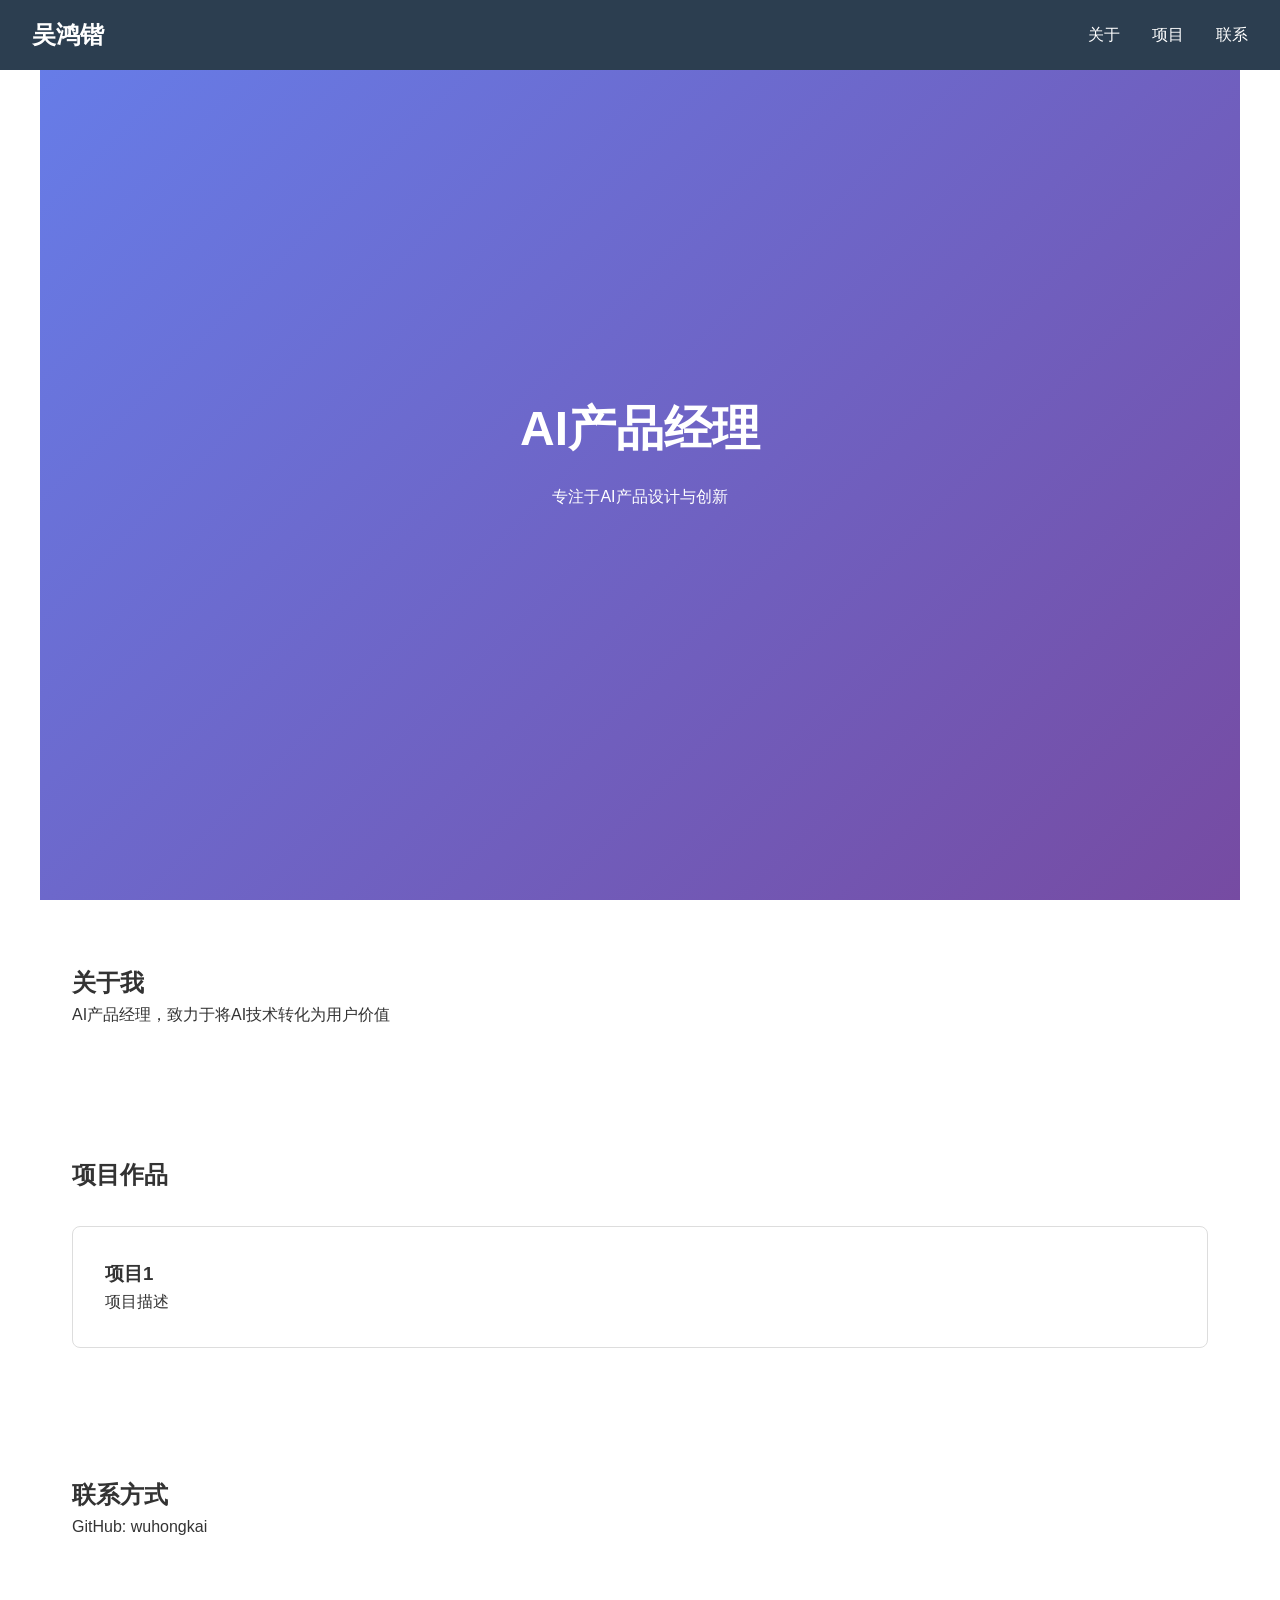
==== index.html @ 67caafe0 "Initial commit: Simple portfolio page" ====
<!DOCTYPE html>
<html lang="zh-CN">
<head>
    <meta charset="UTF-8">
    <meta name="viewport" content="width=device-width, initial-scale=1.0">
    <title>吴鸿锴 - AI产品经理</title>
    <link rel="stylesheet" href="css/style.css">
</head>
<body>
    <header>
        <nav>
            <h1>吴鸿锴</h1>
            <ul>
                <li><a href="#about">关于</a></li>
                <li><a href="#projects">项目</a></li>
                <li><a href="#contact">联系</a></li>
            </ul>
        </nav>
    </header>

    <section id="hero">
        <div class="hero-content">
            <h2>AI产品经理</h2>
            <p>专注于AI产品设计与创新</p>
        </div>
    </section>

    <section id="about">
        <h2>关于我</h2>
        <p>AI产品经理，致力于将AI技术转化为用户价值</p>
    </section>

    <section id="projects">
        <h2>项目作品</h2>
        <div class="project-grid">
            <div class="project-card">
                <h3>项目1</h3>
                <p>项目描述</p>
            </div>
        </div>
    </section>

    <section id="contact">
        <h2>联系方式</h2>
        <p>GitHub: wuhongkai</p>
    </section>
</body>
</html>
---- css/style.css ----
* {
    margin: 0;
    padding: 0;
    box-sizing: border-box;
}

body {
    font-family: -apple-system, BlinkMacSystemFont, "Segoe UI", sans-serif;
    line-height: 1.6;
    color: #333;
}

header {
    background: #2c3e50;
    color: white;
    padding: 1rem 2rem;
    position: fixed;
    width: 100%;
    top: 0;
    z-index: 100;
}

nav {
    display: flex;
    justify-content: space-between;
    align-items: center;
}

nav ul {
    display: flex;
    list-style: none;
    gap: 2rem;
}

nav a {
    color: white;
    text-decoration: none;
}

#hero {
    height: 100vh;
    display: flex;
    align-items: center;
    justify-content: center;
    background: linear-gradient(135deg, #667eea 0%, #764ba2 100%);
    color: white;
    text-align: center;
}

#hero h2 {
    font-size: 3rem;
    margin-bottom: 1rem;
}

section {
    padding: 4rem 2rem;
    max-width: 1200px;
    margin: 0 auto;
}

.project-grid {
    display: grid;
    grid-template-columns: repeat(auto-fit, minmax(300px, 1fr));
    gap: 2rem;
    margin-top: 2rem;
}

.project-card {
    padding: 2rem;
    border: 1px solid #ddd;
    border-radius: 8px;
}
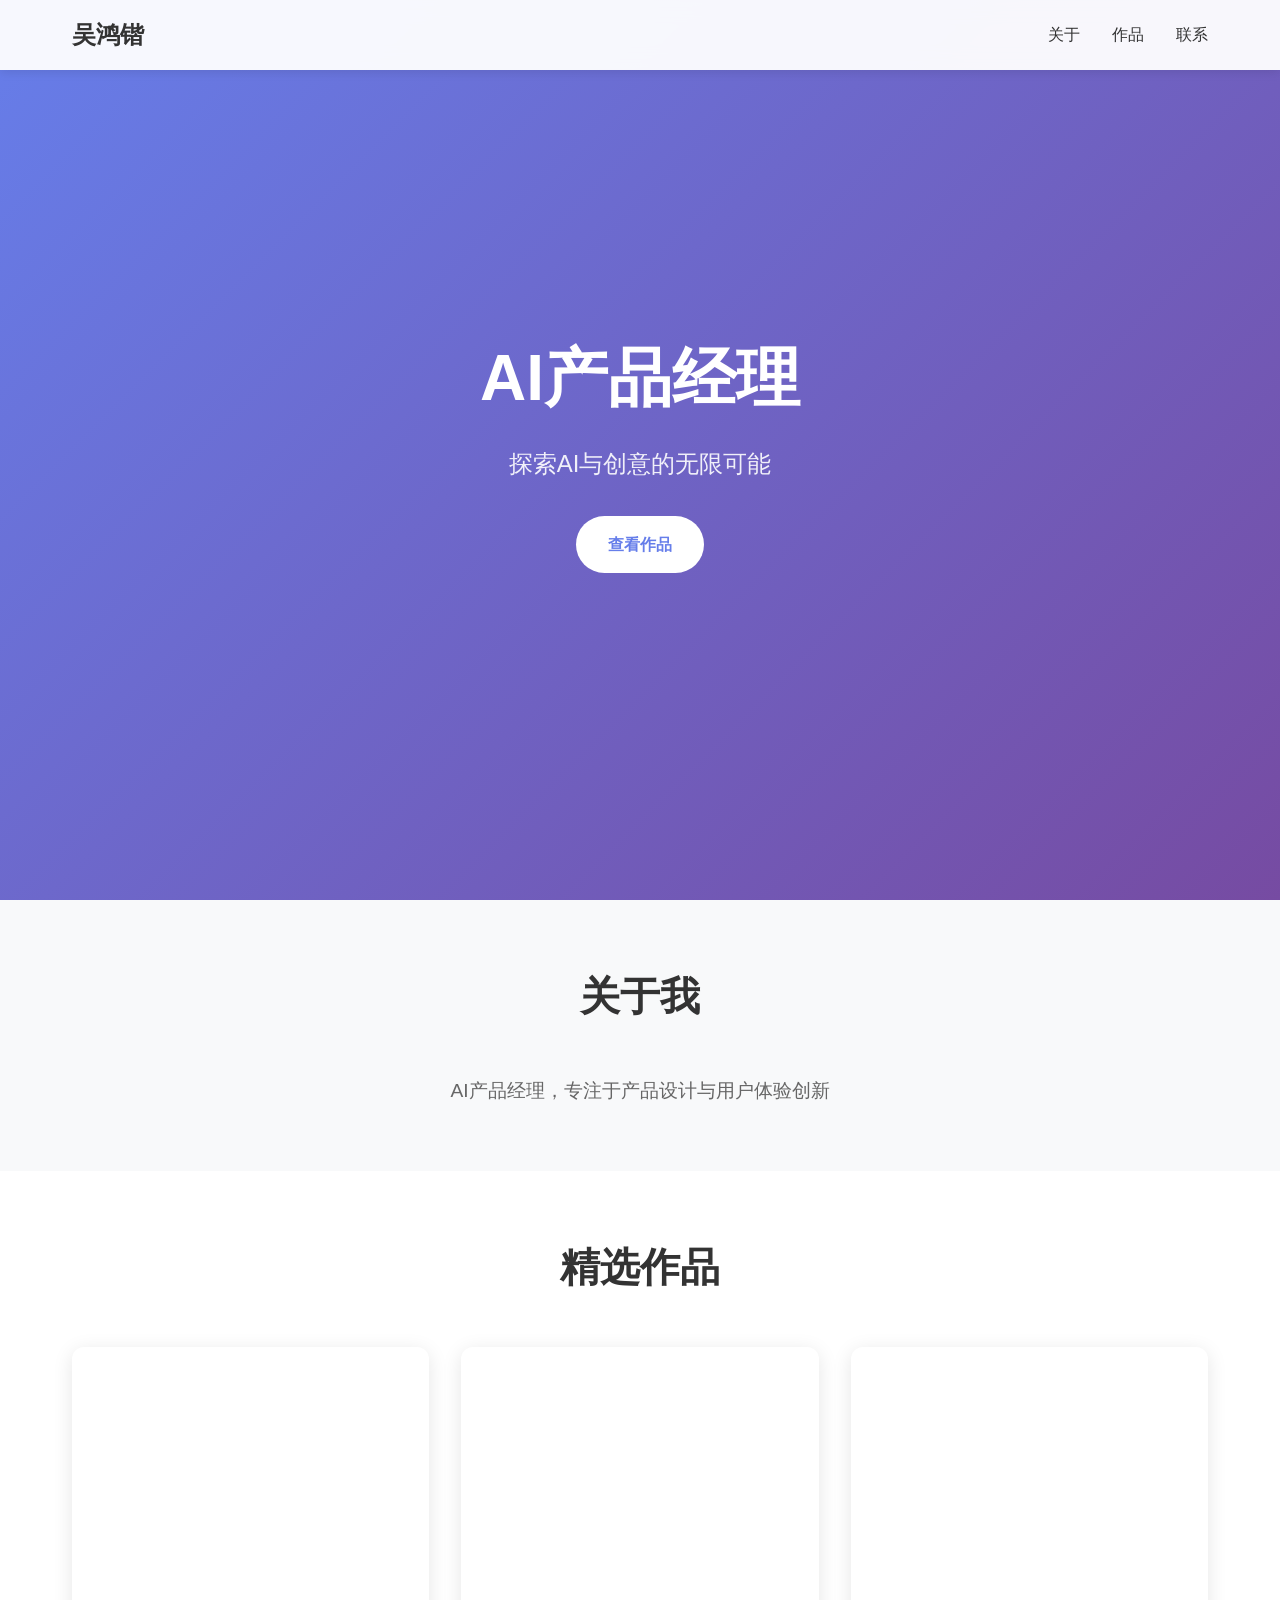
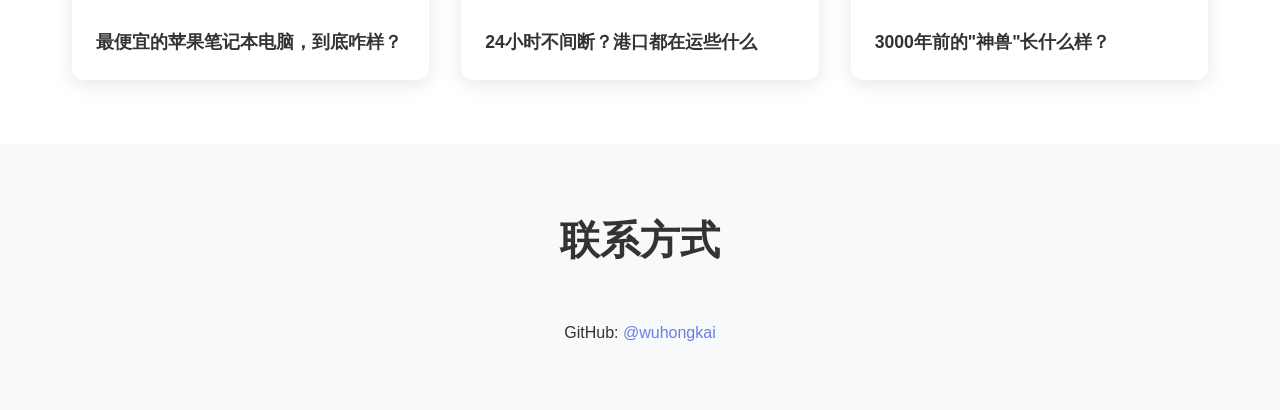
==== commit 0e095804: "Update: Modern portfolio design with Bilibili videos" ====
--- a/index.html
+++ b/index.html
@@ -7,42 +7,57 @@
     <link rel="stylesheet" href="css/style.css">
 </head>
 <body>
-    <header>
-        <nav>
-            <h1>吴鸿锴</h1>
-            <ul>
+    <nav class="navbar">
+        <div class="nav-container">
+            <h1 class="logo">吴鸿锴</h1>
+            <ul class="nav-menu">
                 <li><a href="#about">关于</a></li>
-                <li><a href="#projects">项目</a></li>
+                <li><a href="#works">作品</a></li>
                 <li><a href="#contact">联系</a></li>
             </ul>
-        </nav>
-    </header>
+        </div>
+    </nav>
 
-    <section id="hero">
+    <section class="hero">
         <div class="hero-content">
-            <h2>AI产品经理</h2>
-            <p>专注于AI产品设计与创新</p>
+            <h1 class="hero-title">AI产品经理</h1>
+            <p class="hero-subtitle">探索AI与创意的无限可能</p>
+            <a href="#works" class="cta-button">查看作品</a>
         </div>
     </section>
 
-    <section id="about">
-        <h2>关于我</h2>
-        <p>AI产品经理，致力于将AI技术转化为用户价值</p>
+    <section id="about" class="about">
+        <div class="container">
+            <h2 class="section-title">关于我</h2>
+            <p class="about-text">AI产品经理，专注于产品设计与用户体验创新</p>
+        </div>
     </section>
 
-    <section id="projects">
-        <h2>项目作品</h2>
-        <div class="project-grid">
-            <div class="project-card">
-                <h3>项目1</h3>
-                <p>项目描述</p>
+    <section id="works" class="works">
+        <div class="container">
+            <h2 class="section-title">精选作品</h2>
+            <div class="video-grid">
+                <div class="video-card">
+                    <iframe src="//player.bilibili.com/player.html?bvid=BV13ScXz9EZi&page=1" scrolling="no" border="0" frameborder="no" framespacing="0" allowfullscreen="true"></iframe>
+                    <h3>最便宜的苹果笔记本电脑，到底咋样？</h3>
+                </div>
+                <div class="video-card">
+                    <iframe src="//player.bilibili.com/player.html?bvid=BV1hAcUzzETk&page=1" scrolling="no" border="0" frameborder="no" framespacing="0" allowfullscreen="true"></iframe>
+                    <h3>24小时不间断？港口都在运些什么</h3>
+                </div>
+                <div class="video-card">
+                    <iframe src="//player.bilibili.com/player.html?bvid=BV1bw4m1v7pk&page=1" scrolling="no" border="0" frameborder="no" framespacing="0" allowfullscreen="true"></iframe>
+                    <h3>3000年前的"神兽"长什么样？</h3>
+                </div>
             </div>
         </div>
     </section>
 
-    <section id="contact">
-        <h2>联系方式</h2>
-        <p>GitHub: wuhongkai</p>
+    <section id="contact" class="contact">
+        <div class="container">
+            <h2 class="section-title">联系方式</h2>
+            <p>GitHub: <a href="https://github.com/wuhongkai" target="_blank">@wuhongkai</a></p>
+        </div>
     </section>
 </body>
 </html>
--- a/css/style.css
+++ b/css/style.css
@@ -10,34 +10,47 @@
     color: #333;
 }
 
-header {
-    background: #2c3e50;
-    color: white;
-    padding: 1rem 2rem;
+.navbar {
+    background: rgba(255, 255, 255, 0.95);
+    backdrop-filter: blur(10px);
     position: fixed;
     width: 100%;
     top: 0;
     z-index: 100;
+    box-shadow: 0 2px 10px rgba(0,0,0,0.1);
 }
 
-nav {
+.nav-container {
+    max-width: 1200px;
+    margin: 0 auto;
+    padding: 1rem 2rem;
     display: flex;
     justify-content: space-between;
     align-items: center;
 }
 
-nav ul {
+.logo {
+    font-size: 1.5rem;
+    font-weight: 600;
+}
+
+.nav-menu {
     display: flex;
     list-style: none;
     gap: 2rem;
 }
 
-nav a {
-    color: white;
+.nav-menu a {
+    color: #333;
     text-decoration: none;
+    transition: color 0.3s;
 }
 
-#hero {
+.nav-menu a:hover {
+    color: #667eea;
+}
+
+.hero {
     height: 100vh;
     display: flex;
     align-items: center;
@@ -47,26 +60,101 @@
     text-align: center;
 }
 
-#hero h2 {
-    font-size: 3rem;
+.hero-title {
+    font-size: 4rem;
     margin-bottom: 1rem;
+    animation: fadeInUp 1s;
 }
 
-section {
-    padding: 4rem 2rem;
+.hero-subtitle {
+    font-size: 1.5rem;
+    margin-bottom: 2rem;
+    opacity: 0.9;
+}
+
+.cta-button {
+    display: inline-block;
+    padding: 1rem 2rem;
+    background: white;
+    color: #667eea;
+    text-decoration: none;
+    border-radius: 50px;
+    font-weight: 600;
+    transition: transform 0.3s;
+}
+
+.cta-button:hover {
+    transform: translateY(-3px);
+}
+
+.container {
     max-width: 1200px;
     margin: 0 auto;
+    padding: 4rem 2rem;
 }
 
-.project-grid {
-    display: grid;
-    grid-template-columns: repeat(auto-fit, minmax(300px, 1fr));
-    gap: 2rem;
-    margin-top: 2rem;
+.section-title {
+    font-size: 2.5rem;
+    text-align: center;
+    margin-bottom: 3rem;
 }
 
-.project-card {
-    padding: 2rem;
-    border: 1px solid #ddd;
-    border-radius: 8px;
+.about {
+    background: #f8f9fa;
 }
+
+.about-text {
+    text-align: center;
+    font-size: 1.2rem;
+    color: #666;
+}
+
+.video-grid {
+    display: grid;
+    grid-template-columns: repeat(auto-fit, minmax(350px, 1fr));
+    gap: 2rem;
+}
+
+.video-card {
+    background: white;
+    border-radius: 12px;
+    overflow: hidden;
+    box-shadow: 0 4px 20px rgba(0,0,0,0.1);
+    transition: transform 0.3s;
+}
+
+.video-card:hover {
+    transform: translateY(-10px);
+}
+
+.video-card iframe {
+    width: 100%;
+    height: 250px;
+    border: none;
+}
+
+.video-card h3 {
+    padding: 1.5rem;
+    font-size: 1.1rem;
+}
+
+.contact {
+    background: #f8f9fa;
+    text-align: center;
+}
+
+.contact a {
+    color: #667eea;
+    text-decoration: none;
+}
+
+@keyframes fadeInUp {
+    from {
+        opacity: 0;
+        transform: translateY(30px);
+    }
+    to {
+        opacity: 1;
+        transform: translateY(0);
+    }
+}
